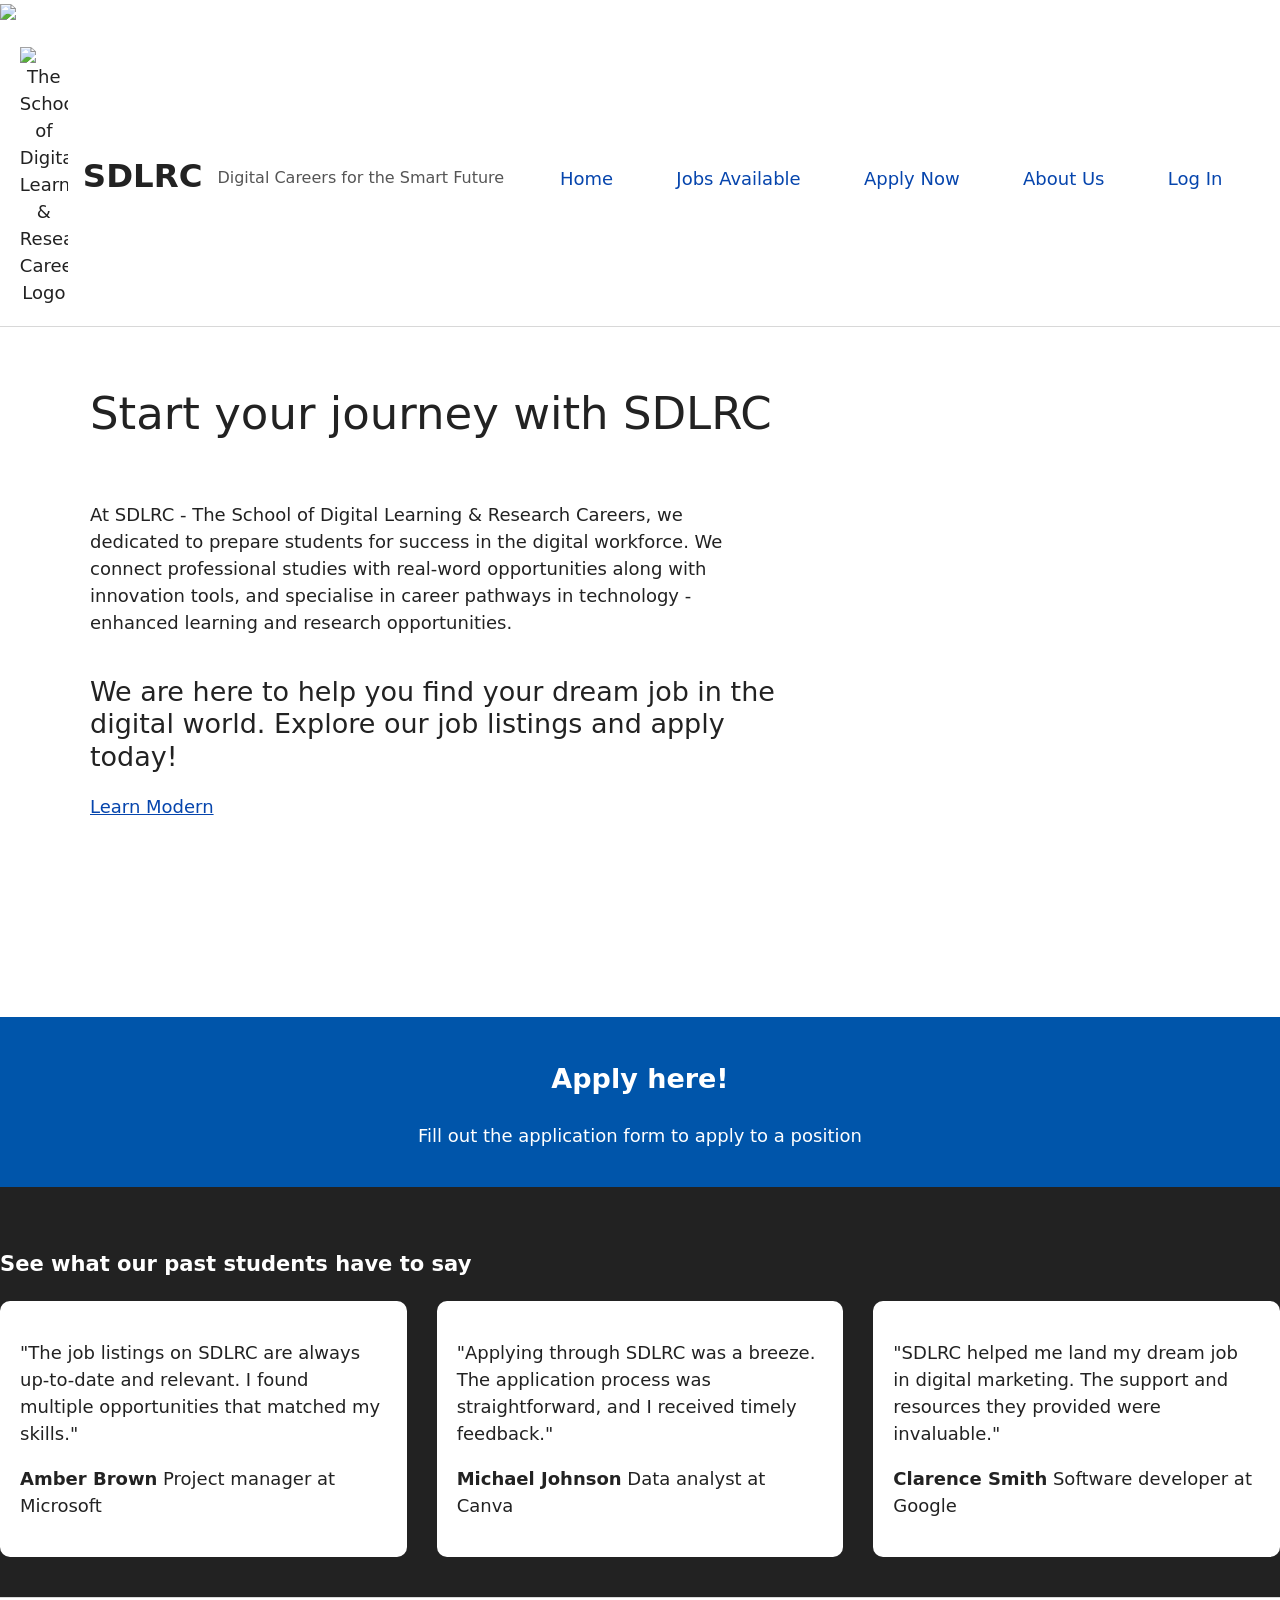
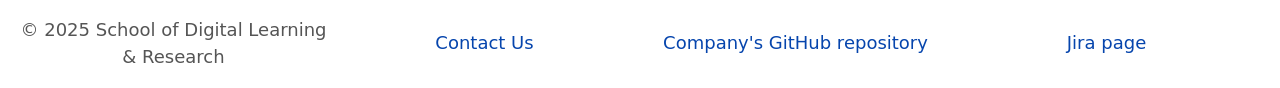
==== html/index.html @ ba8e2058 "updates" ====
<!DOCTYPE html>
<html lang="en">

<head>
    <meta charset="UTF-8">
    <meta name="description" content="SDLA">
    <title>SDLRC</title>
    <link rel="stylesheet" href="css/styles.css">
    <link rel="shortcut icon"
        href="./images_index/Website_logo.png"
        type="image/x-icon">
        <img src="./images_index/Website_logo.png"
</head>

<body>

    <!---Header Section--->
    <header class="header" role="banner">
        <div class="logo-title">
            <img src="/images_index/Website_logo.png"
                alt="The School of Digital Learning & Research Careers Logo" class="logo-icon">
            <h1>SDLRC</h1>
            <p class="slogan">Digital Careers for the Smart Future</p>
        </div>
        <nav aria-label="Primary">
            <ul>
                <li><a aria-current="page" href="index.html">Home</a></li>
                <li><a href="jobs.html">Jobs Available</a></li>
                <li><a href="apply.html">Apply Now</a></li>
                <li><a href="about.html">About Us</a></li>
                <li><a href="https://www.swinburne.edu.au/student-login/" target="_blank" rel="noopener noreferrer">Log
                        In</a></li>
            </ul>
        </nav>
    </header>
    <a href="#home-main" class="visually-hidden">Skip to main content of this page</a>
    <main id="home-main" class="home">
        <!---Hero Section--->
        <section class="hero">
            <div class="container">
                <div class="hero-content">
                    <h2 class="hero_heading">
                        Start your journey with SDLRC
                    </h2>
                    <p class=hero_desc>
                        At SDLRC - The School of Digital Learning & Research Careers, we dedicated to prepare students
                        for success in the digital workforce.
                        We connect professional studies with real-word opportunities along with innovation tools, and
                        specialise in career pathways in technology - enhanced learning and research opportunities.
                    </p>
                    <p class="hero_text1">
                        We are here to help you find your dream job in the digital world.
                        Explore our job listings and apply today!
                    </p>
                    <div class="hero-buttons">
                        <a href="#" class="btn btn-primary">
                            Learn Modern
                        </a>
                    </div>
                </div>
            </div>
        </section>
        <!---Apply banner--->
        <section class="apply-banner bg-brand-color">
            <div class="container_small">
                <h2 class="section_title">Apply here!</h2>
            </div>
            <p>Fill out the application form to apply to a position</p>
        </section>



        <!---Testimonals Section--->
        <section class="testimonials bg-ink">
            <div class="container_mid">
                <h3 class="section_title">See what our past students have to say</h3>

                <div class="testimonials-grid">
                    <div class="card">
                        <p class="testimonial_text">"The job listings on SDLRC are always up-to-date and relevant. I
                            found multiple opportunities that matched my skills."</p>
                        <p class="testimonial_author"> <strong>Amber Brown</strong>
                           Project manager at Microsoft</p>
                    </div>
                    <div class="card">
                        <p class="testimonial_text">"Applying through SDLRC was a breeze. The application process was
                            straightforward, and I received timely feedback."</p>
                        <p class="testimonial_author"> <strong>Michael Johnson</strong>
                           Data analyst at Canva</p>
                    </div>
                    <div class="card">
                        <p class="testimonial_text">"SDLRC helped me land my dream job in digital marketing. The support
                            and resources they provided were invaluable."</p>
                        <p class="testimonial_author"> <strong>Clarence Smith</strong>
                           Software developer at Google</p>
                    </div>
                </div>
            </div>
        </section>
    </main>

    <!---Footer Section--->
    <footer role="contentinfo"
        style="border-top:1px solid #d8d8d8; padding:1rem; color:#555; display:flex; justify-content:space-between; text-align:center; align-items:center;">
        <span>© 2025 School of Digital Learning & Research</span>
        <a href="mailto:info@companyname.com" style="color:#0645ad; text-decoration:none;">Contact Us</a>
        <a href="https://github.com/amywamy/COS10026_Group3.git" style="color:#0645ad; text-decoration:none;">Company's
            GitHub repository</a>
        <a href="https://sarahagate101.atlassian.net/jira/software/projects/SCRUM/boards/1"
            style="color:#0645ad; text-decoration:none;">Jira page</a>
    </footer>
</body>

</html>
---- html/css/styles.css ----
/*

filename: [main_styles.css] originally was jobs_styles.css

author:[Amy Nguyen]

created: [15/09/25]

last modified: [26/09/25]

description: [css styling for all pages]

*/

                                                      /* Variables and Global uses - Amy*/
:root {
    --ink: #222;
    --muted: #555;
    --line: #d8d8d8;
    --brand: #05a;
    --space: clamp(0.75rem, 1.2vw + 0.25rem, 1.25rem);
}
/*html page seetings*/ 
html,
body {
    margin: 0%;
    font-size: clamp(16px, 0.95vw + 12px, 18px);
    font-family: system-ui, -apple-system, BlinkMacSystemFont, 'Segoe UI', Roboto, Oxygen, Ubuntu, Cantarell, 'Open Sans', 'Helvetica Neue', sans-serif;
    color: var(--ink);
    line-height: 1.5;
}

.container {
    max-width: 1100px;
    margin: 0 auto;
    padding-inline: 1rem;
}
/*header seetings*/
    
header {
    border-bottom: 1px solid var(--line);
    background: #fff;
    text-align: center;
}

.header {
    display: flex;
    align-items: center;
    justify-content: space-between;
    gap: 1rem;
    min-height: 70px;
}
/*header navigation*/
.header nav{
    flex:1;
    overflow-x: auto;
    -webkit-overflow-scrolling: touch;
}

.header nav ul{
    list-style: none;
    margin: .25rem 0 0;
    padding: 0;
    display: flex;
    flex-wrap: nowrap; 
    justify-content: space-evenly;
    align-items: center;
    gap: clamp(.5rem, 2vw, 2rem);
    width: 100%;
    min-width: max-content;
}


.header nav ul li{
    flex: 0 0 auto;
    text-align: center;
}

header h1 {
    margin: 0;
    font-size: clamp(1.1rem, 1.2vw + 1rem, 1.6rem);
    line-height: 2;
}

header,
footer {
    padding: var(--space);
}
footer a, 
footer span{
    flex:1 1 220px;
    text-align: center;
}
/*logo seetings*/
.logo-title {
    display: flex;
    align-items: center;
    gap: 15px;
}

.logo-title h1 {
    font-size: 1.8rem;
    margin: 0;
}

.logo-icon {
    width: clamp(30px, 6vw, 48px);
    height: auto;
}
/*responsive*/
@media (max-width: 600px) {
    .logo-title {
        flex-direction: column;
        align-items: center;
    }
}
/*team-slogan*/
.slogan {
    font-size: medium;
    color: var(--muted);
    margin-top: 4%;
}

                                                         /* This is Jobs Page - Amy*/
/*settings for main in jobs page*/                                                         
#jobs-main {
    padding: var(--space);
    max-width: fit-content;
    margin: auto;
    padding: 1rem;
}

a {
    color: #0645ad;
}

a:focus,
a:hover {
    color: #032b6d;
}

nav a {
    text-decoration: none;
    color: #0645ad;
}

nav li {
    list-style: none;
}

nav a.active {
    background: var(--brand);
    color: white;
    border-radius: 6px;
    padding: 0.7rem 1.1rem;
}
/*aside banner settings*/
aside {
    width: 25%;
    float: right;
    border: 1px solid var(--line);
    margin: 1rem 0 1rem 1rem;
    padding: .9rem;
    background: #fafafa;
}

aside h2 {
    font-size: medium;
    margin-top: 0%;
}

.jobs {
    overflow: auto;
}

article {
    padding:1.5rem 0;
    max-width:74ch;
    border-bottom: none;
}

article + article {
    border-top: 1px solid var(--line);
    padding-top: 2rem;
}

.meta {
    color: var(--muted);
    font-size: 1rem;
    margin: .3rem 0 .9rem;
}
/*badge display*/
.badge {
    display: inline-block;
    background-color: var(--brand);
    color: #fafafa;
    font-size: .9rem;
    border-radius: .5rem;
    padding: .2rem .8rem;
    margin-left: 1rem;
}

h2,
h3 {
    scroll-margin-top: 7rem;
}
/*responsive*/
@media (max-width: 900px) {
    aside {
        float: none;
        width: 100%;
        margin: 0 0 1rem 0;
    }
}

@media (max-width: 850px) {
    .header {
        flex-direction: column;
        align-items: flex-start;
        row-gap: .6rem;
    }
}
/*hidden skip link*/
.visually-hidden {
    position: absolute;
    left: -999px;
    top: auto;
    width: 1px;
    height: 1px;
    overflow: hidden;
}
/*collapsible container*/
details.collapsible {
    border: 1px solid var(--line);
    border-radius: .7rem;
    background: #fff;
    margin: 1rem 0;
}

details.collapsible>summary {
    list-style: none;
    cursor: pointer;
    font-weight: 700;
    padding: .9rem 2rem;
    display: flex;
    align-items: center;
    gap: .5rem;
    user-select: none;
}

details ul,
details ol {
    margin: .25rem 0 .5rem 1.25rem; 
}


                                                        /* This is Home Page - Nithya */
#home-main {
    width: 100%;
    padding:0%
}
/*hero section of homepage*/
    
    /* This is the background image/banner of the hero section*/
    .hero {
        background-image: url("../image_index2/hero.jpg");
        background-size: cover;
        background-position: right center;
        text-align: left;
        padding: 0px;
        margin:  0px;
        min-height: 70vh;
    }
    /* hero.jpg is originally from: https://www.elementadvisory.com.au/careers */

/* These are the texts in the hero section*/
    .hero_heading{
        font-size: 2.5rem;
        line-height:1.2;
        font-weight: 500;
        margin: 60px 0 60px;
        text-align: left;
       
    }

    .hero_desc {
        max-width: 60ch;
        word-wrap: break-word;
    }
    .hero_text1{
        font-size: 1.5rem;
        line-height: 1.2;
        font-weight: 150;
        margin: 40px 0 20px;
        text-align: left;
        max-width: 40ch;
        word-wrap: break-word;
    }

    .hero-buttons a:hover {
        background-color: var(--ink);
        color: #fafafa;
        transition: 0.5s ease;
    }
/* Apply banner */
    .apply-banner{
        
        text-align: center;
        padding: 20px 0;
    }   
/* Background */
    .bg-brand-color{
        background-color: var(--brand);
        color: #fff;
    }
    .bg-ink{
        background: var(--ink);
        color: #fff;
    }
        
/* Testimonials Section */
    
    .testimonials{
        padding:40px 0;
    }
    .testimonials .testimonials-heading{
        width:700px;
        margin-bottom: 40px;
        text-align: left;
    }
    .testimonials-grid{
        display: grid;
        grid-template-columns: repeat(3,1fr);
        gap: 30px;

    }

/*card*/

.card{
background: #fff;
color: var(--ink);
border-radius: 10px;
padding: 20px;
}
                                                        /* This is About Page - Sanvidu*/
/*main container for about page*/
#about-main {
    display: flex;
    flex-wrap: wrap;
    justify-content: space-between;
    padding: 2.5rem;
    max-width: 1200px;
    margin: 0 auto;
    gap: 2rem;
}

.team-title {
    width: 100%;
    text-align: center;
    text-decoration: solid;
    margin-bottom: 2rem;
}

.team-title h1 {
    font-size: 1.5rem;
    color: #0645ad;
    border-bottom: 3px solid #005ba0;
    display: inline-block;
    padding-bottom: 0.5rem;
}

.left-column {
    flex: 1 1 45%;
    min-width: 300px;
}

.left-column h2 {
    font-size: 1.5rem;
    margin-top: 1.8rem;
    color: #003366;
}

.right-column {
    flex: 1 1 45%;
    min-width: 300px;
}

.right-column h2 {
    font-size: 1.2rem;
    margin-bottom: 1rem;
    color: #003366;
    text-align: center;
}

#about-aside {
    float: none;
    flex: 1 1 45%;
    min-width: 300px;
}

.languages dl {
    display: grid;
    grid-template-columns: 150px 1fr;
    gap: 0.5rem 1rem;
    margin: 1rem 0;
    margin-left: 1rem;
}

.languages dt {
    font-weight: bold;
    color: #005baa;
}

.languages dd {
    margin: 0;
    color: #333;
}

ul ul {
    margin-left: 1.5rem;
    list-style-type: circle;
}

table {
    width: 100%;
    border-collapse: collapse;
    background-color: #f9f9f9;
    border-radius: 5px;
    overflow: hidden;
    margin-top: 1rem;
}

table caption {
    caption-side: top;
    padding: 1rem;
    font-weight: bold;
    font-size: 1.1rem;
    color: var(--brand);
    text-align: center;
}

th {
    background-color: #005baa;
    color: white;
    padding: 0.75rem;
    text-align: left;
}

td {
    padding: 0.75rem;
    border-bottom: 1px solid #ddd;
}

tr:hover {
    background-color: #eef6ff;
}

figure {
    margin-top: 2rem;
    text-align: center;
}

figure img {
    max-width: 100%;
    height: auto;
    border: 2px solid #ccc;
    border-radius: 8px;
}

figcaption {
    font-style: italic;
    font-size: medium;
    margin-top: 0.6rem;
    color: #333;
}

@media screen and (max-width: 786px) {
    #about-main {
        flex-direction: column;
        padding: 1rem;
    }

    .left-column, 
    .right-column {
        flex: 1 1 100%;
    }

    .team-title h1 {
        font-size: 2rem;
    }

    th, td {
        font-size: 0.7rem;
    }
}

                                                        /* This is Apply Page - Sarah*/
/* Main heading */
h1 {
    text-align: center;
    margin: 2rem 0 1.5rem;
    font-size: 1.6rem;
    color: #222;
  }
  
  /* Form container */
  form {
    max-width: 800px;
    background: #fff;
    margin: 0 auto 3rem auto;
    padding: 2rem;
    border-radius: 10px;
    box-shadow: 0 4px 12px rgba(0,0,0,0.1);
  }
  
  /* Fieldsets */
  fieldset {
    border: 1px solid #ccc;
    border-radius: 8px;
    margin-bottom: 1.5rem;
    padding: 1rem 1.5rem;
    background: #fafafa;
  }
  
  legend {
    font-weight: bold;
    padding: 0 8px;
    color: #116ce2;
  }
  
  /* Labels and inputs */
  label {
    display: block;
    margin-top: 0.8rem;
    font-weight: 500;
  }
  
  input[type="text"],
  input[type="email"],
  input[type="tel"],
  input[type="date"],
  select,
  textarea {
    width: 100%;
    padding: 0.6rem;
    margin-top: 0.3rem;
    border: 1px solid #bbb;
    border-radius: 6px;
    font-size: 1rem;
    box-sizing: border-box;
  }
  
  textarea {
    min-height: 100px;
    resize: vertical;
  }
  
  #other_skills_container {
      display: none;
  }
   
  #other_skills_checkbox:checked ~ #other_skills_container{
      display:block;
       
  }
  
  
  /* Radio and checkboxes */
  input[type="radio"],
  input[type="checkbox"] {
    margin-right: 8px;
  }
  
  /* Buttons */
  input[type="submit"],
  input[type="reset"] {
    background: #003366;
    color: #fff;
    border: none;
    padding: 0.7rem 1.5rem;
    border-radius: 6px;
    font-size: 1rem;
    cursor: pointer;
    margin-right: 1rem;
    transition: background 0.3s ease;
  }
  
  input[type="submit"]:hover,
  input[type="reset"]:hover {
    background: #002244;
  }
  
  /* Responsive */
  @media (max-width: 600px) {
    nav ul {
      flex-direction: column;
      gap: 0.8rem;
    }
  
    form {
      padding: 1.5rem;
    }
  }
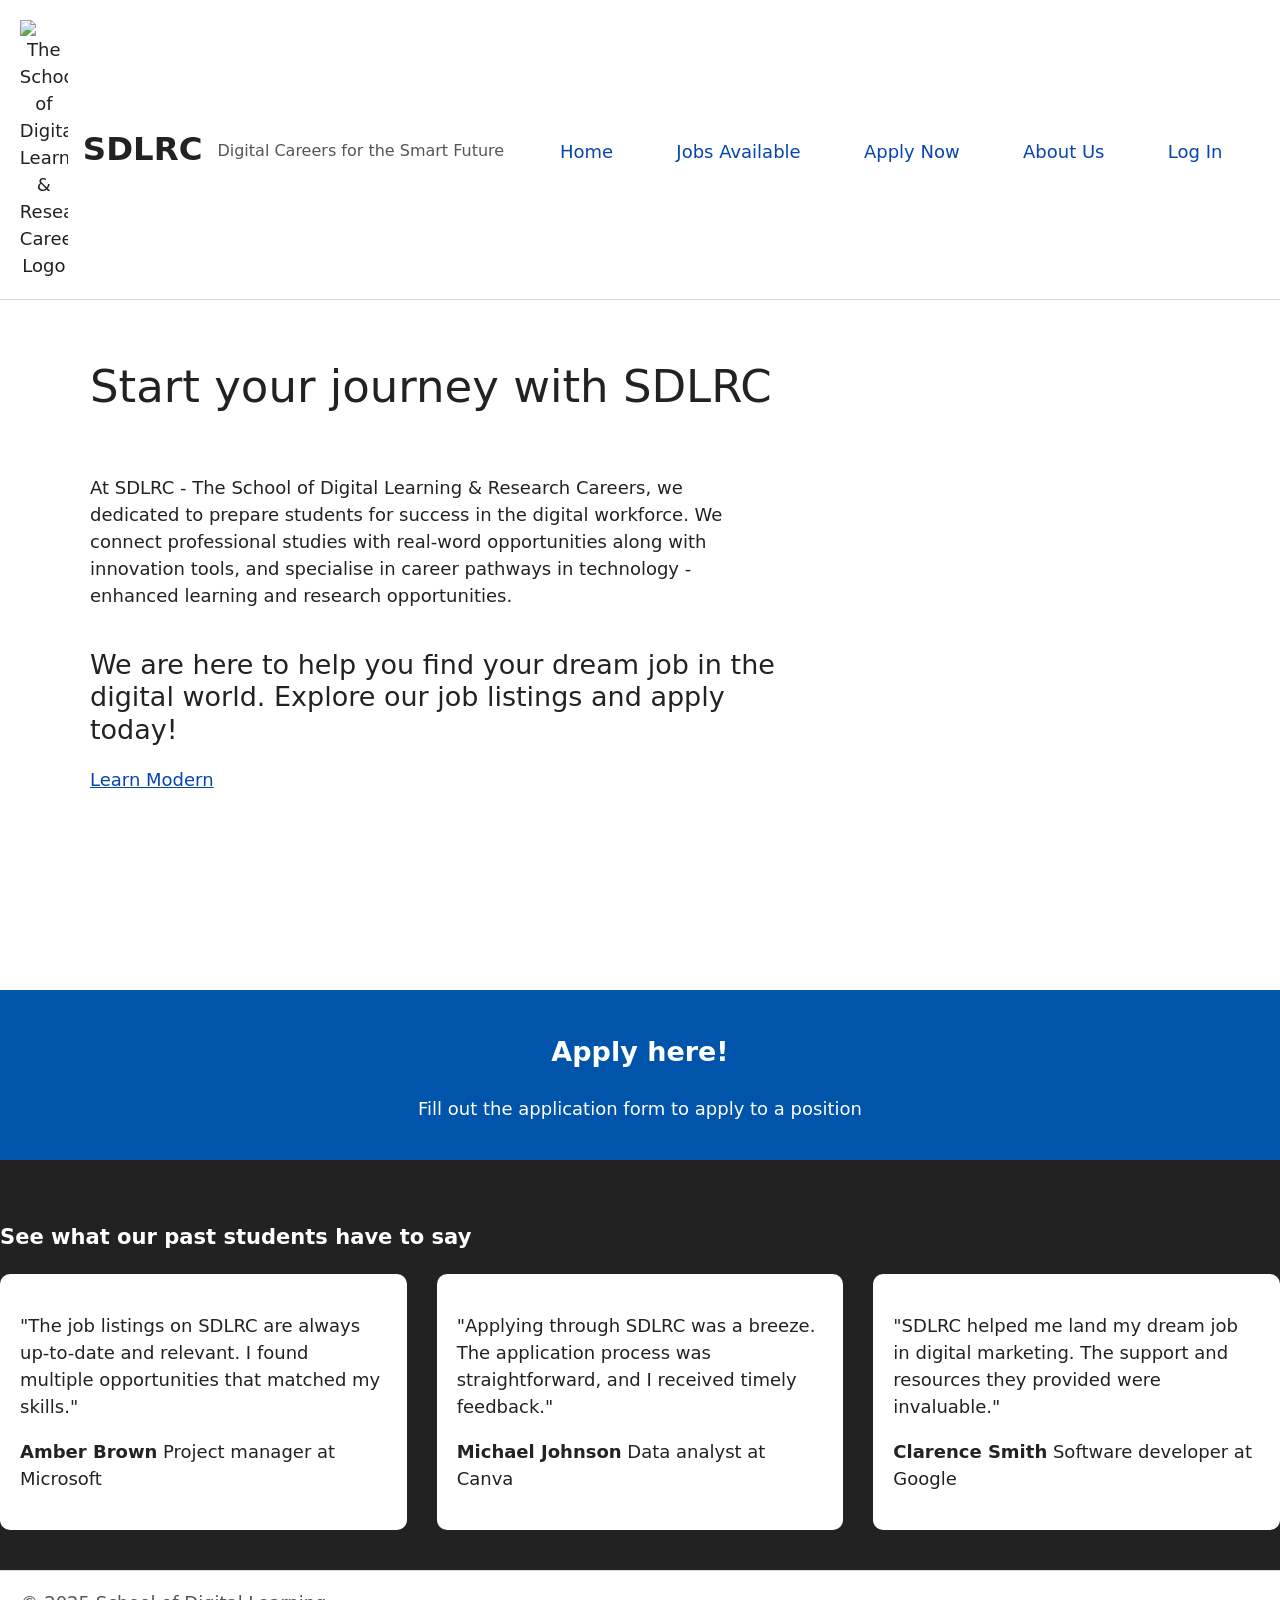
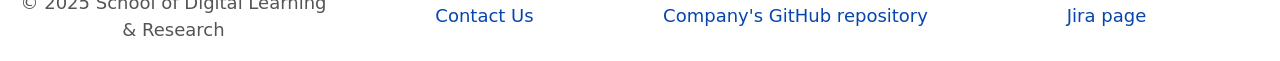
==== commit 295928be: "updates" ====
--- a/html/index.html
+++ b/html/index.html
@@ -7,9 +7,8 @@
     <title>SDLRC</title>
     <link rel="stylesheet" href="css/styles.css">
     <link rel="shortcut icon"
-        href="./images_index/Website_logo.png"
+        href="../images_index/Website_logo.png"
         type="image/x-icon">
-        <img src="./images_index/Website_logo.png"
 </head>
 
 <body>
@@ -17,7 +16,7 @@
     <!---Header Section--->
     <header class="header" role="banner">
         <div class="logo-title">
-            <img src="/images_index/Website_logo.png"
+            <img src="../images_index/Website_logo.png"
                 alt="The School of Digital Learning & Research Careers Logo" class="logo-icon">
             <h1>SDLRC</h1>
             <p class="slogan">Digital Careers for the Smart Future</p>
--- a/html/css/styles.css
+++ b/html/css/styles.css
@@ -263,7 +263,7 @@
     
     /* This is the background image/banner of the hero section*/
     .hero {
-        background-image: url("../image_index2/hero.jpg");
+        background-image: url("../../image_index2/hero.jpg");
         background-size: cover;
         background-position: right center;
         text-align: left;
